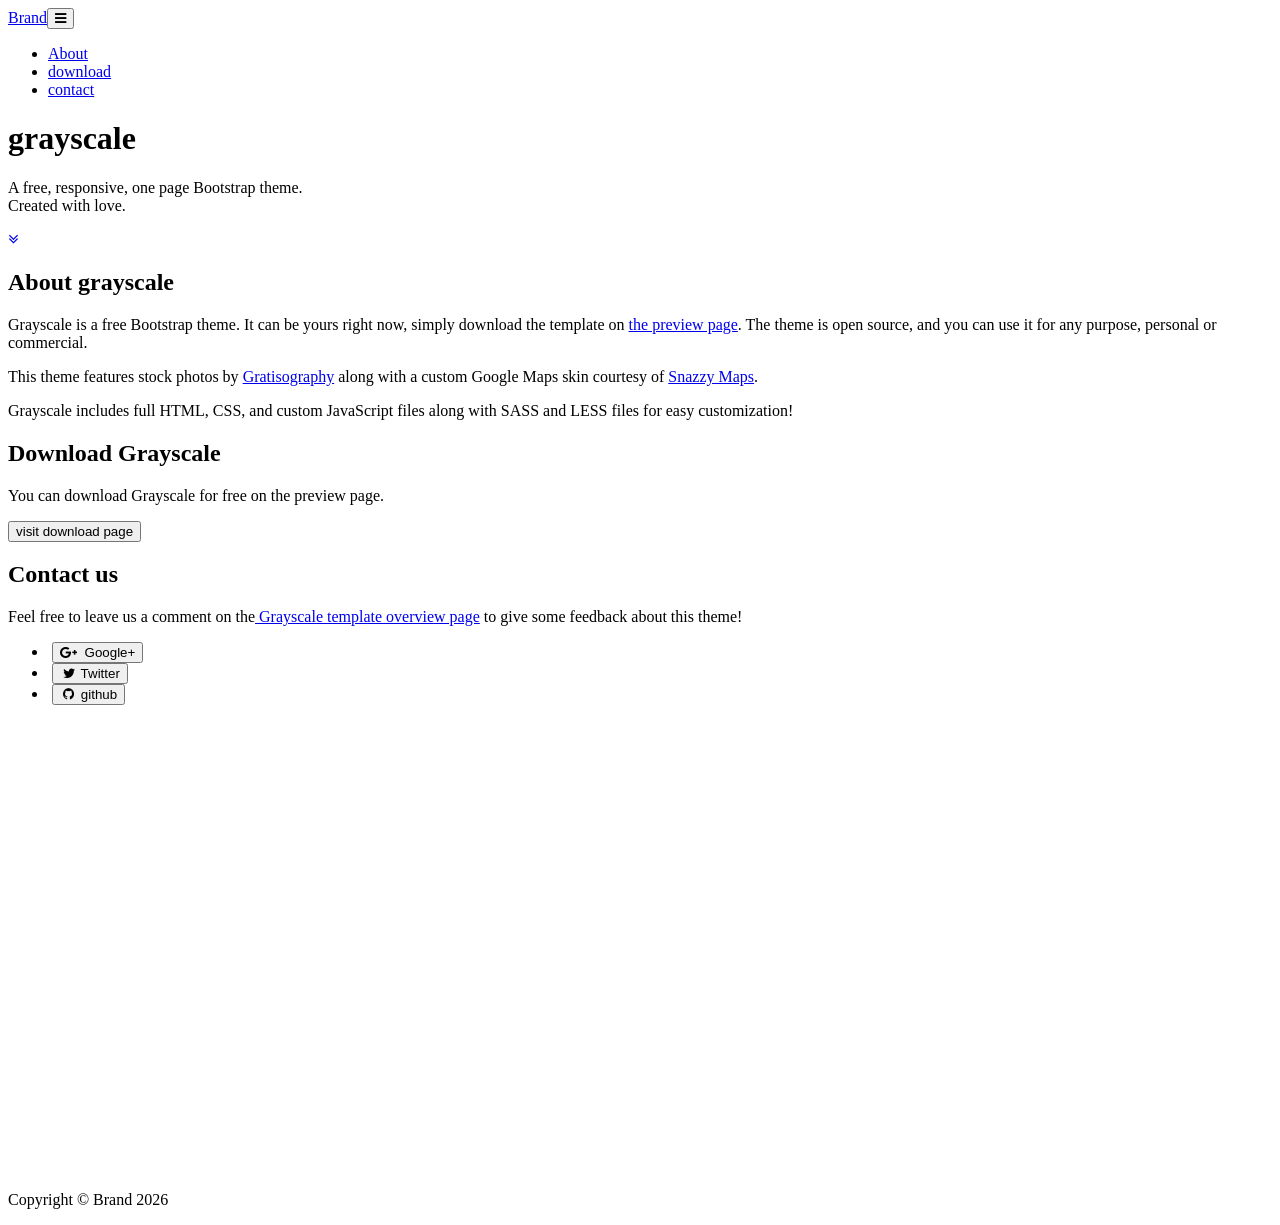
==== index.html @ bd088ab5 "Add files via upload" ====
<!DOCTYPE html><html data-bs-theme="light" lang="en"><head><meta charset="utf-8"><meta name="viewport" content="width=device-width, initial-scale=1.0, shrink-to-fit=no"><title>Home - Brand</title><link rel="stylesheet" href="/assets/bootstrap/css/bootstrap.min.css?h=da5424d62996475b4105c00abeff63c2"><link rel="stylesheet" href="https://cdnjs.cloudflare.com/ajax/libs/font-awesome/4.7.0/css/font-awesome.min.css"><link rel="stylesheet" href="/assets/css/styles.min.css?h=6386e0887ee20111e96bb14aa89dfb1a"></head><body id="page-top" data-bs-spy="scroll" data-bs-target="#mainNav" data-bs-offset="77"><nav class="navbar navbar-expand-md fixed-top" id="mainNav"><div class="container"><a class="navbar-brand" href="#">Brand</a><button class="navbar-toggler" data-bs-toggle="collapse" data-bs-target="#navbarResponsive" type="button" aria-controls="navbarResponsive" aria-expanded="false" aria-label="Toggle navigation" value="Menu"><i class="fa fa-bars"></i></button><div class="collapse navbar-collapse" id="navbarResponsive"><ul class="navbar-nav ms-auto"><li class="nav-item nav-link"><a class="nav-link active" href="#about">About</a></li><li class="nav-item nav-link"><a class="nav-link" href="#download">download</a></li><li class="nav-item nav-link"><a class="nav-link" href="#contact">contact</a></li></ul></div></div></nav><header class="masthead" style="background-image:url('/assets/img/intro-bg.jpg?h=145cae4a8124ee5dac950230c1552d3c');"><div class="intro-body"><div class="container"><div class="row"><div class="col-lg-8 mx-auto"><h1 class="brand-heading">grayscale</h1><p class="intro-text">A free, responsive, one page Bootstrap theme.<br>Created with love.</p><a class="btn btn-link btn-circle" role="button" href="#about"><i class="fa fa-angle-double-down"></i></a></div></div></div></div></header><section class="text-center content-section" id="about"><div class="container"><div class="row"><div class="col-lg-8 mx-auto"><h2>About grayscale</h2><p>Grayscale is a free Bootstrap theme. It can be yours right now, simply download the template on&nbsp;<a href="#">the preview page</a>. The theme is open source, and you can use it for any purpose, personal or commercial.</p><p>This theme features stock photos by&nbsp;<a href="#">Gratisography</a>&nbsp;along with a custom Google Maps skin courtesy of&nbsp;<a href="#">Snazzy Maps</a>.</p><p>Grayscale includes full HTML, CSS, and custom JavaScript files along with SASS and LESS files for easy customization!</p></div></div></div></section><section class="text-center download-section content-section" id="download" style="background-image:url('/assets/img/downloads-bg.jpg?h=a1c980f5883ce005385e0ccdc3919d4c');"><div class="container"><div class="col-lg-8 mx-auto"><h1>Download Grayscale</h1><p>You can download Grayscale for free on the preview page.</p><button class="btn btn-primary btn-lg btn-default" type="button">visit download page</button></div></div></section><section class="text-center content-section" id="contact"><div class="container"><div class="row"><div class="col-lg-8 mx-auto"><h2>Contact us</h2><p>Feel free to leave us a comment on the<a href="#">&nbsp;Grayscale template overview page</a>&nbsp;to give some feedback about this theme!</p><ul class="list-inline banner-social-buttons"><li class="list-inline-item">&nbsp;<button class="btn btn-primary btn-lg btn-default" type="button"><i class="fa fa-google-plus fa-fw"></i><span>&nbsp; Google+</span></button></li><li class="list-inline-item">&nbsp;<button class="btn btn-primary btn-lg btn-default" type="button"><i class="fa fa-twitter fa-fw"></i><span>&nbsp;Twitter</span></button></li><li class="list-inline-item">&nbsp;<button class="btn btn-primary btn-lg btn-default" type="button"><i class="fa fa-github fa-fw"></i><span>&nbsp;github</span></button></li></ul></div></div></div></section><!-- Start: Map Clean --><div><iframe allowfullscreen="" frameborder="0" src="https://cdn.bootstrapstudio.io/placeholders/map.html" width="100%" height="450"></iframe></div><!-- End: Map Clean --><footer><div class="container text-center"><p>Copyright ©&nbsp;Brand 2026</p></div></footer><script src="https://cdn.jsdelivr.net/npm/bootstrap@5.3.8/dist/js/bootstrap.bundle.min.js"></script><script src="/assets/js/script.min.js?h=995445c86fb6e8c6e42f293f1842a81a"></script></body></html>
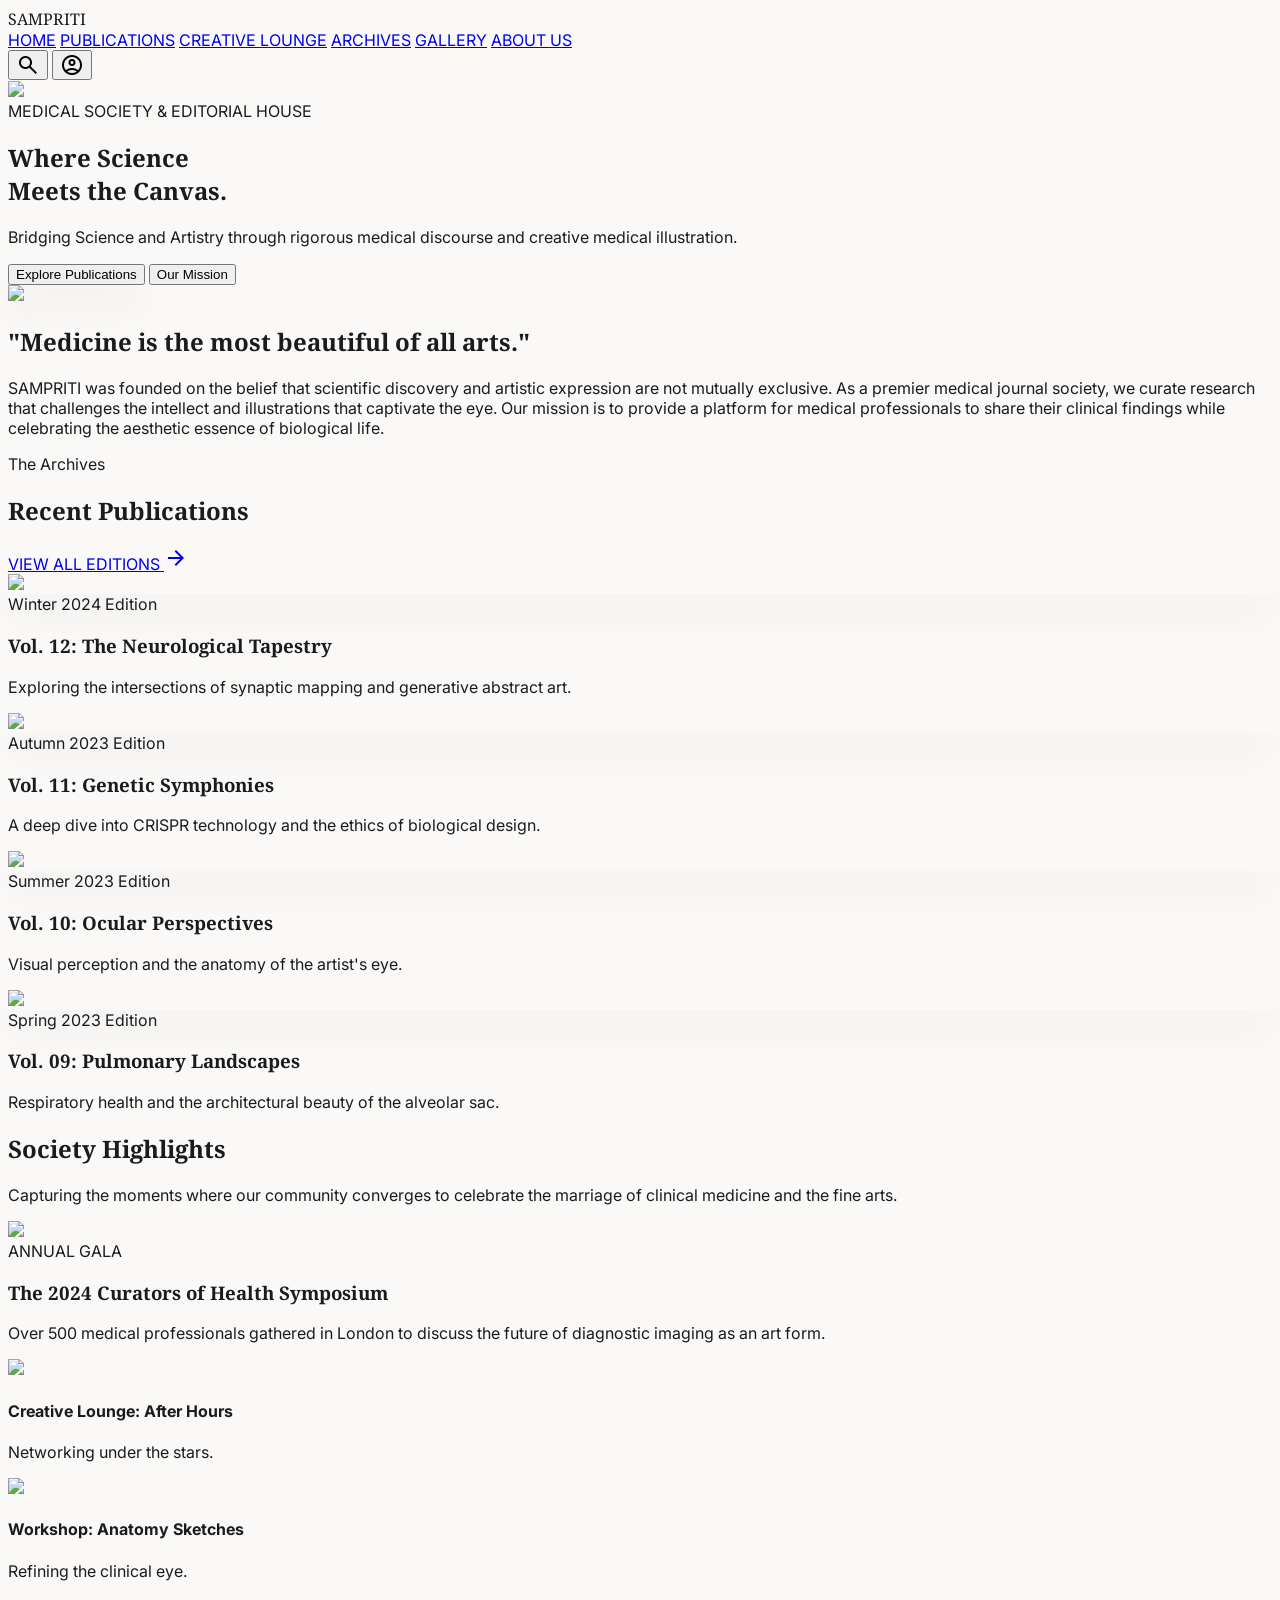
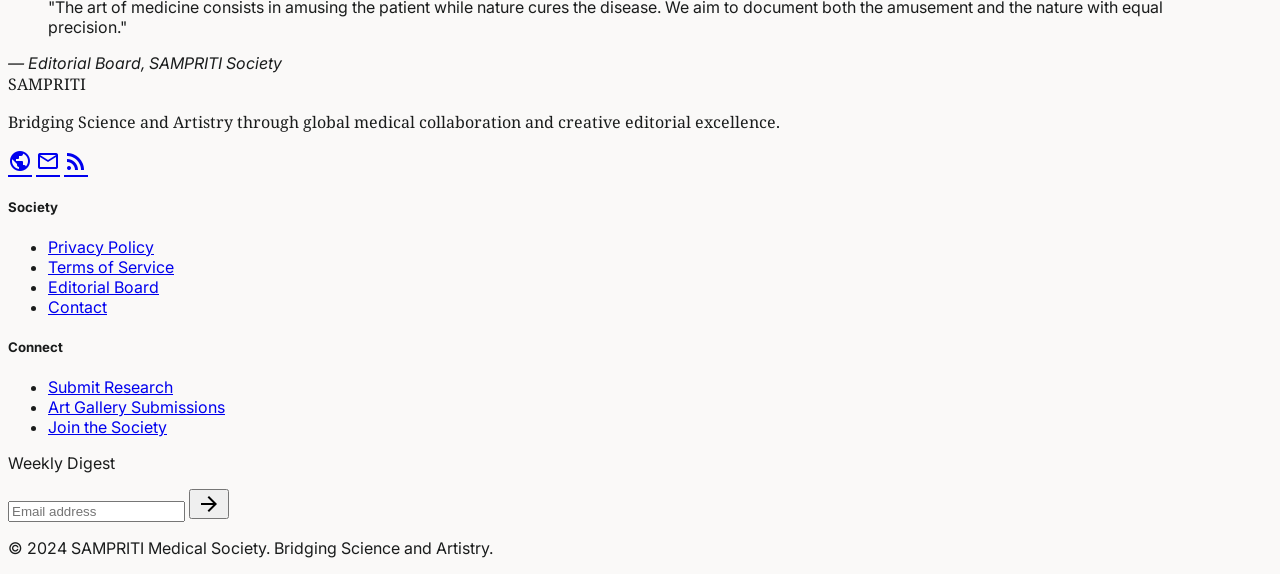
==== commit 9bd7434e: "Add files via upload" ====
--- a/index.html
+++ b/index.html
@@ -1 +1,311 @@
-<!DOCTYPE html><html data-bs-theme="light" lang="en"><head><meta charset="utf-8"><meta name="viewport" content="width=device-width, initial-scale=1.0, shrink-to-fit=no"><title>Home - Brand</title><link rel="stylesheet" href="/assets/bootstrap/css/bootstrap.min.css?h=da5424d62996475b4105c00abeff63c2"><link rel="stylesheet" href="https://cdnjs.cloudflare.com/ajax/libs/font-awesome/4.7.0/css/font-awesome.min.css"><link rel="stylesheet" href="/assets/css/styles.min.css?h=6386e0887ee20111e96bb14aa89dfb1a"></head><body id="page-top" data-bs-spy="scroll" data-bs-target="#mainNav" data-bs-offset="77"><nav class="navbar navbar-expand-md fixed-top" id="mainNav"><div class="container"><a class="navbar-brand" href="#">Brand</a><button class="navbar-toggler" data-bs-toggle="collapse" data-bs-target="#navbarResponsive" type="button" aria-controls="navbarResponsive" aria-expanded="false" aria-label="Toggle navigation" value="Menu"><i class="fa fa-bars"></i></button><div class="collapse navbar-collapse" id="navbarResponsive"><ul class="navbar-nav ms-auto"><li class="nav-item nav-link"><a class="nav-link active" href="#about">About</a></li><li class="nav-item nav-link"><a class="nav-link" href="#download">download</a></li><li class="nav-item nav-link"><a class="nav-link" href="#contact">contact</a></li></ul></div></div></nav><header class="masthead" style="background-image:url('/assets/img/intro-bg.jpg?h=145cae4a8124ee5dac950230c1552d3c');"><div class="intro-body"><div class="container"><div class="row"><div class="col-lg-8 mx-auto"><h1 class="brand-heading">grayscale</h1><p class="intro-text">A free, responsive, one page Bootstrap theme.<br>Created with love.</p><a class="btn btn-link btn-circle" role="button" href="#about"><i class="fa fa-angle-double-down"></i></a></div></div></div></div></header><section class="text-center content-section" id="about"><div class="container"><div class="row"><div class="col-lg-8 mx-auto"><h2>About grayscale</h2><p>Grayscale is a free Bootstrap theme. It can be yours right now, simply download the template on&nbsp;<a href="#">the preview page</a>. The theme is open source, and you can use it for any purpose, personal or commercial.</p><p>This theme features stock photos by&nbsp;<a href="#">Gratisography</a>&nbsp;along with a custom Google Maps skin courtesy of&nbsp;<a href="#">Snazzy Maps</a>.</p><p>Grayscale includes full HTML, CSS, and custom JavaScript files along with SASS and LESS files for easy customization!</p></div></div></div></section><section class="text-center download-section content-section" id="download" style="background-image:url('/assets/img/downloads-bg.jpg?h=a1c980f5883ce005385e0ccdc3919d4c');"><div class="container"><div class="col-lg-8 mx-auto"><h1>Download Grayscale</h1><p>You can download Grayscale for free on the preview page.</p><button class="btn btn-primary btn-lg btn-default" type="button">visit download page</button></div></div></section><section class="text-center content-section" id="contact"><div class="container"><div class="row"><div class="col-lg-8 mx-auto"><h2>Contact us</h2><p>Feel free to leave us a comment on the<a href="#">&nbsp;Grayscale template overview page</a>&nbsp;to give some feedback about this theme!</p><ul class="list-inline banner-social-buttons"><li class="list-inline-item">&nbsp;<button class="btn btn-primary btn-lg btn-default" type="button"><i class="fa fa-google-plus fa-fw"></i><span>&nbsp; Google+</span></button></li><li class="list-inline-item">&nbsp;<button class="btn btn-primary btn-lg btn-default" type="button"><i class="fa fa-twitter fa-fw"></i><span>&nbsp;Twitter</span></button></li><li class="list-inline-item">&nbsp;<button class="btn btn-primary btn-lg btn-default" type="button"><i class="fa fa-github fa-fw"></i><span>&nbsp;github</span></button></li></ul></div></div></div></section><!-- Start: Map Clean --><div><iframe allowfullscreen="" frameborder="0" src="https://cdn.bootstrapstudio.io/placeholders/map.html" width="100%" height="450"></iframe></div><!-- End: Map Clean --><footer><div class="container text-center"><p>Copyright ©&nbsp;Brand 2026</p></div></footer><script src="https://cdn.jsdelivr.net/npm/bootstrap@5.3.8/dist/js/bootstrap.bundle.min.js"></script><script src="/assets/js/script.min.js?h=995445c86fb6e8c6e42f293f1842a81a"></script></body></html>+<!DOCTYPE html>
+
+<html class="light" lang="en"><head>
+<meta charset="utf-8"/>
+<meta content="width=device-width, initial-scale=1.0" name="viewport"/>
+<title>SAMPRITI | Medical Society Journal</title>
+<script src="https://cdn.tailwindcss.com?plugins=forms,container-queries"></script>
+<link href="https://fonts.googleapis.com/css2?family=Noto+Serif:ital,wght@0,400;0,700;1,400&amp;family=Inter:wght@300;400;500;600;700&amp;display=swap" rel="stylesheet"/>
+<link href="https://fonts.googleapis.com/css2?family=Material+Symbols+Outlined:wght,FILL@100..700,0..1&amp;display=swap" rel="stylesheet"/>
+<link href="https://fonts.googleapis.com/css2?family=Material+Symbols+Outlined:wght,FILL@100..700,0..1&amp;display=swap" rel="stylesheet"/>
+<script id="tailwind-config">
+        tailwind.config = {
+          darkMode: "class",
+          theme: {
+            extend: {
+              colors: {
+                "surface-container": "#eeeeed",
+                "inverse-primary": "#a7cbe4",
+                "primary": "#073246",
+                "tertiary": "#3f2b00",
+                "on-primary": "#ffffff",
+                "on-error": "#ffffff",
+                "on-secondary-container": "#006e6f",
+                "on-secondary": "#ffffff",
+                "background": "#faf9f8",
+                "on-primary-container": "#93b7cf",
+                "surface-container-low": "#f4f3f2",
+                "on-tertiary": "#ffffff",
+                "secondary-container": "#90eff0",
+                "tertiary-fixed": "#ffdea6",
+                "surface-bright": "#faf9f8",
+                "surface-container-lowest": "#ffffff",
+                "secondary-fixed-dim": "#76d6d6",
+                "surface-container-high": "#e9e8e7",
+                "surface-variant": "#e3e2e1",
+                "on-surface-variant": "#40484c",
+                "on-primary-fixed-variant": "#264b5f",
+                "on-secondary-fixed-variant": "#004f50",
+                "error-container": "#ffdad6",
+                "outline-variant": "#c0c7cd",
+                "surface-tint": "#3f6378",
+                "primary-container": "#24495d",
+                "primary-fixed": "#c4e7ff",
+                "secondary": "#00696a",
+                "on-error-container": "#93000a",
+                "surface-dim": "#dadad9",
+                "primary-fixed-dim": "#a7cbe4",
+                "inverse-on-surface": "#f1f0f0",
+                "outline": "#71787d",
+                "on-surface": "#1a1c1c",
+                "on-tertiary-container": "#e0a935",
+                "tertiary-container": "#5b4000",
+                "on-tertiary-fixed": "#271900",
+                "on-secondary-fixed": "#002020",
+                "inverse-surface": "#2f3130",
+                "surface-container-highest": "#e3e2e1",
+                "tertiary-fixed-dim": "#f7bd48",
+                "secondary-fixed": "#93f2f3",
+                "on-tertiary-fixed-variant": "#5d4200",
+                "on-background": "#1a1c1c",
+                "error": "#ba1a1a",
+                "surface": "#faf9f8",
+                "on-primary-fixed": "#001e2c"
+              },
+              fontFamily: {
+                "headline": ["Noto Serif", "serif"],
+                "body": ["Inter", "sans-serif"],
+                "label": ["Inter", "sans-serif"]
+              },
+              borderRadius: {"DEFAULT": "0.125rem", "lg": "0.25rem", "xl": "0.5rem", "full": "0.75rem"},
+            },
+          },
+        }
+    </script>
+<style>
+        .material-symbols-outlined {
+            font-variation-settings: 'FILL' 0, 'wght' 400, 'GRAD' 0, 'opsz' 24;
+        }
+        .hero-gradient {
+            background: linear-gradient(135deg, #073246 0%, #24495d 100%);
+        }
+        .editorial-shadow {
+            box-shadow: 0 20px 40px rgba(26, 28, 28, 0.05);
+        }
+        body {
+            font-family: 'Inter', sans-serif;
+            background-color: #faf9f8;
+            color: #1a1c1c;
+        }
+        h1, h2, h3 {
+            font-family: 'Noto Serif', serif;
+        }
+    </style>
+</head>
+<body class="bg-background text-on-background">
+<!-- Top Navigation Bar -->
+<header class="bg-[#faf9f8] dark:bg-[#1a1c1c] shadow-sm dark:shadow-none docked full-width top-0 z-50">
+<nav class="flex justify-between items-center w-full px-12 py-6 max-w-screen-2xl mx-auto">
+<div class="text-2xl font-bold tracking-tight text-[#073246] dark:text-[#faf9f8]" style="font-family: Noto Serif, serif;">
+                SAMPRITI
+            </div>
+<div class="hidden md:flex items-center space-gap-8 gap-8">
+<a class="text-[#00696a] dark:text-[#f7bd48] border-b-2 border-[#00696a] pb-1 font-semibold text-sm tracking-wide transition-all" href="#">HOME</a>
+<a class="text-[#1a1c1c] dark:text-[#faf9f8] opacity-80 hover:opacity-100 transition-opacity hover:text-[#00696a] dark:hover:text-[#f7bd48] text-sm tracking-wide" href="#">PUBLICATIONS</a>
+<a class="text-[#1a1c1c] dark:text-[#faf9f8] opacity-80 hover:opacity-100 transition-opacity hover:text-[#00696a] dark:hover:text-[#f7bd48] text-sm tracking-wide" href="#">CREATIVE LOUNGE</a>
+<a class="text-[#1a1c1c] dark:text-[#faf9f8] opacity-80 hover:opacity-100 transition-opacity hover:text-[#00696a] dark:hover:text-[#f7bd48] text-sm tracking-wide" href="#">ARCHIVES</a>
+<a class="text-[#1a1c1c] dark:text-[#faf9f8] opacity-80 hover:opacity-100 transition-opacity hover:text-[#00696a] dark:hover:text-[#f7bd48] text-sm tracking-wide" href="#">GALLERY</a>
+<a class="text-[#1a1c1c] dark:text-[#faf9f8] opacity-80 hover:opacity-100 transition-opacity hover:text-[#00696a] dark:hover:text-[#f7bd48] text-sm tracking-wide" href="#">ABOUT US</a>
+</div>
+<div class="flex items-center gap-4 text-[#073246] dark:text-[#24495d]">
+<button class="material-symbols-outlined p-2 hover:bg-surface-container rounded-full transition-colors">search</button>
+<button class="material-symbols-outlined p-2 hover:bg-surface-container rounded-full transition-colors">account_circle</button>
+</div>
+</nav>
+</header>
+<main>
+<!-- Hero Section -->
+<section class="relative min-h-[870px] flex items-center overflow-hidden">
+<div class="absolute inset-0 z-0">
+<img class="w-full h-full object-cover opacity-20 grayscale-0 mix-blend-multiply" data-alt="Abstract macro photography of colorful medical fluids mixing in a petri dish, mimicking a nebula with deep blues and gold highlights" src="https://lh3.googleusercontent.com/aida-public/[base64]"/>
+<div class="hero-gradient absolute inset-0 opacity-90"></div>
+</div>
+<div class="relative z-10 max-w-screen-2xl mx-auto px-12 grid grid-cols-1 lg:grid-cols-12 gap-12 items-center">
+<div class="lg:col-span-7">
+<span class="text-tertiary-fixed-dim font-bold tracking-[0.2em] text-xs mb-4 block">MEDICAL SOCIETY &amp; EDITORIAL HOUSE</span>
+<h1 class="text-on-primary text-6xl md:text-8xl leading-tight mb-8 font-headline">
+                        Where Science <br/> <span class="italic font-normal text-tertiary-fixed-dim">Meets the Canvas.</span>
+</h1>
+<p class="text-on-primary-container text-xl md:text-2xl font-light leading-relaxed mb-10 max-w-xl font-body">
+                        Bridging Science and Artistry through rigorous medical discourse and creative medical illustration. 
+                    </p>
+<div class="flex gap-6">
+<button class="bg-gradient-to-br from-primary to-primary-container text-on-primary px-8 py-4 rounded-lg font-medium tracking-wide editorial-shadow hover:scale-[1.02] transition-transform">
+                            Explore Publications
+                        </button>
+<button class="border border-outline-variant border-opacity-30 text-on-primary px-8 py-4 rounded-lg font-medium hover:bg-white/5 transition-colors">
+                            Our Mission
+                        </button>
+</div>
+</div>
+<div class="lg:col-span-5 hidden lg:block">
+<div class="relative">
+<div class="absolute -top-12 -left-12 w-64 h-64 bg-tertiary-fixed-dim/10 rounded-full blur-3xl"></div>
+<img class="rounded-lg shadow-2xl relative z-10 transform rotate-3 hover:rotate-0 transition-transform duration-500 editorial-shadow border border-white/10" data-alt="Detailed anatomical illustration of a human heart rendered in a vintage watercolor style with scientific annotations" src="https://lh3.googleusercontent.com/aida-public/[base64]"/>
+</div>
+</div>
+</div>
+</section>
+<!-- Mission Statement / Intro -->
+<section class="py-24 bg-surface px-12">
+<div class="max-w-4xl mx-auto text-center">
+<div class="inline-block h-12 w-px bg-tertiary-fixed-dim mb-8"></div>
+<h2 class="text-primary text-4xl md:text-5xl font-headline mb-8 italic">"Medicine is the most beautiful of all arts."</h2>
+<p class="text-on-surface-variant text-lg leading-loose font-body">
+                    SAMPRITI was founded on the belief that scientific discovery and artistic expression are not mutually exclusive. As a premier medical journal society, we curate research that challenges the intellect and illustrations that captivate the eye. Our mission is to provide a platform for medical professionals to share their clinical findings while celebrating the aesthetic essence of biological life.
+                </p>
+</div>
+</section>
+<!-- Recent Publications (Magazine Layout) -->
+<section class="py-24 bg-surface-container-low px-12">
+<div class="max-w-screen-2xl mx-auto">
+<div class="flex justify-between items-end mb-16">
+<div>
+<span class="text-secondary font-bold tracking-widest text-xs uppercase mb-2 block">The Archives</span>
+<h2 class="text-primary text-4xl font-headline">Recent Publications</h2>
+</div>
+<a class="text-secondary font-semibold flex items-center gap-2 hover:gap-4 transition-all group" href="#">
+                        VIEW ALL EDITIONS 
+                        <span class="material-symbols-outlined text-sm">arrow_forward</span>
+</a>
+</div>
+<div class="grid grid-cols-1 md:grid-cols-2 lg:grid-cols-4 gap-12">
+<!-- Issue 01 -->
+<div class="group cursor-pointer">
+<div class="aspect-[3/4] bg-white overflow-hidden rounded-lg editorial-shadow mb-6 transition-transform group-hover:-translate-y-2">
+<img class="w-full h-full object-cover grayscale group-hover:grayscale-0 transition-all duration-700" data-alt="Minimalist magazine cover titled SAMPRITI with a high-contrast black and white image of a microscope lens and surgical steel" src="https://lh3.googleusercontent.com/aida-public/[base64]"/>
+</div>
+<span class="text-tertiary font-bold text-[10px] tracking-widest uppercase mb-1 block">Winter 2024 Edition</span>
+<h3 class="text-primary text-xl font-headline group-hover:text-secondary transition-colors">Vol. 12: The Neurological Tapestry</h3>
+<p class="text-on-surface-variant text-sm mt-2 line-clamp-2">Exploring the intersections of synaptic mapping and generative abstract art.</p>
+</div>
+<!-- Issue 02 -->
+<div class="group cursor-pointer lg:mt-12">
+<div class="aspect-[3/4] bg-white overflow-hidden rounded-lg editorial-shadow mb-6 transition-transform group-hover:-translate-y-2">
+<img class="w-full h-full object-cover group-hover:scale-110 transition-transform duration-700" data-alt="Magazine cover featuring a vibrant, artistic 3D rendering of a double helix DNA strand made of glass and light" src="https://lh3.googleusercontent.com/aida-public/[base64]"/>
+</div>
+<span class="text-tertiary font-bold text-[10px] tracking-widest uppercase mb-1 block">Autumn 2023 Edition</span>
+<h3 class="text-primary text-xl font-headline group-hover:text-secondary transition-colors">Vol. 11: Genetic Symphonies</h3>
+<p class="text-on-surface-variant text-sm mt-2 line-clamp-2">A deep dive into CRISPR technology and the ethics of biological design.</p>
+</div>
+<!-- Issue 03 -->
+<div class="group cursor-pointer">
+<div class="aspect-[3/4] bg-white overflow-hidden rounded-lg editorial-shadow mb-6 transition-transform group-hover:-translate-y-2">
+<img class="w-full h-full object-cover group-hover:scale-110 transition-transform duration-700" data-alt="Elegant magazine cover showing a close-up of a human eye with golden paint flecks on the iris, very editorial style" src="https://lh3.googleusercontent.com/aida-public/[base64]"/>
+</div>
+<span class="text-tertiary font-bold text-[10px] tracking-widest uppercase mb-1 block">Summer 2023 Edition</span>
+<h3 class="text-primary text-xl font-headline group-hover:text-secondary transition-colors">Vol. 10: Ocular Perspectives</h3>
+<p class="text-on-surface-variant text-sm mt-2 line-clamp-2">Visual perception and the anatomy of the artist's eye.</p>
+</div>
+<!-- Issue 04 -->
+<div class="group cursor-pointer lg:mt-12">
+<div class="aspect-[3/4] bg-white overflow-hidden rounded-lg editorial-shadow mb-6 transition-transform group-hover:-translate-y-2">
+<img class="w-full h-full object-cover group-hover:scale-110 transition-transform duration-700" data-alt="Scientific journal cover showing a macro shot of organic leaf veins resembling lung structures" src="https://lh3.googleusercontent.com/aida-public/[base64]"/>
+</div>
+<span class="text-tertiary font-bold text-[10px] tracking-widest uppercase mb-1 block">Spring 2023 Edition</span>
+<h3 class="text-primary text-xl font-headline group-hover:text-secondary transition-colors">Vol. 09: Pulmonary Landscapes</h3>
+<p class="text-on-surface-variant text-sm mt-2 line-clamp-2">Respiratory health and the architectural beauty of the alveolar sac.</p>
+</div>
+</div>
+</div>
+</section>
+<!-- Society Highlights (Bento Grid) -->
+<section class="py-24 bg-surface px-12">
+<div class="max-w-screen-2xl mx-auto">
+<div class="text-center mb-16">
+<h2 class="text-primary text-5xl font-headline mb-4">Society Highlights</h2>
+<p class="text-on-surface-variant max-w-2xl mx-auto font-body">Capturing the moments where our community converges to celebrate the marriage of clinical medicine and the fine arts.</p>
+</div>
+<div class="grid grid-cols-1 md:grid-cols-3 grid-rows-2 gap-6 h-auto md:h-[800px]">
+<!-- Large Highlight -->
+<div class="md:col-span-2 md:row-span-2 relative overflow-hidden rounded-lg group">
+<img class="w-full h-full object-cover transition-transform duration-1000 group-hover:scale-105" data-alt="Large audience in a dimly lit, high-end lecture hall watching a presentation of medical illustrations on a screen" src="https://lh3.googleusercontent.com/aida-public/[base64]"/>
+<div class="absolute inset-0 bg-gradient-to-t from-primary/90 via-primary/20 to-transparent"></div>
+<div class="absolute bottom-10 left-10 right-10">
+<span class="bg-tertiary-fixed-dim text-on-tertiary-fixed font-bold text-[10px] px-3 py-1 tracking-widest uppercase rounded-sm inline-block mb-4">ANNUAL GALA</span>
+<h3 class="text-on-primary text-3xl font-headline mb-4">The 2024 Curators of Health Symposium</h3>
+<p class="text-on-primary-container max-w-lg">Over 500 medical professionals gathered in London to discuss the future of diagnostic imaging as an art form.</p>
+</div>
+</div>
+<!-- Small Highlight 1 -->
+<div class="relative overflow-hidden rounded-lg group">
+<img class="w-full h-full object-cover transition-transform duration-1000 group-hover:scale-105" data-alt="Chic rooftop networking event at night with city lights in the background and people in formal wear" src="https://lh3.googleusercontent.com/aida-public/[base64]"/>
+<div class="absolute inset-0 bg-primary/40 group-hover:bg-primary/20 transition-colors"></div>
+<div class="absolute bottom-6 left-6">
+<h4 class="text-on-primary text-xl font-headline">Creative Lounge: After Hours</h4>
+<p class="text-on-primary-container text-xs mt-1">Networking under the stars.</p>
+</div>
+</div>
+<!-- Small Highlight 2 -->
+<div class="relative overflow-hidden rounded-lg group">
+<img class="w-full h-full object-cover transition-transform duration-1000 group-hover:scale-105" data-alt="Close up of an artist's hands sketching human anatomy with charcoal on a large paper" src="https://lh3.googleusercontent.com/aida-public/[base64]"/>
+<div class="absolute inset-0 bg-primary/40 group-hover:bg-primary/20 transition-colors"></div>
+<div class="absolute bottom-6 left-6">
+<h4 class="text-on-primary text-xl font-headline">Workshop: Anatomy Sketches</h4>
+<p class="text-on-primary-container text-xs mt-1">Refining the clinical eye.</p>
+</div>
+</div>
+</div>
+</div>
+</section>
+<!-- Curated Pull-Quote Section -->
+<section class="py-32 px-12 bg-surface-container-lowest">
+<div class="max-w-4xl mx-auto relative">
+<div class="absolute -left-8 top-0 bottom-0 w-1 bg-tertiary-fixed-dim"></div>
+<blockquote class="text-primary text-3xl md:text-5xl font-headline leading-tight italic pl-8">
+                    "The art of medicine consists in amusing the patient while nature cures the disease. We aim to document both the amusement and the nature with equal precision."
+                </blockquote>
+<cite class="block mt-8 pl-8 text-on-surface-variant font-body text-lg">— Editorial Board, SAMPRITI Society</cite>
+</div>
+</section>
+</main>
+<!-- Footer -->
+<footer class="bg-[#f4f3f2] dark:bg-[#121414] w-full mt-auto py-16 px-12 border-t border-[#073246]/10">
+<div class="max-w-screen-2xl mx-auto flex flex-col md:flex-row justify-between items-start gap-12">
+<div class="max-w-sm">
+<div class="text-xl font-bold text-[#073246] dark:text-[#faf9f8] mb-4" style="font-family: Noto Serif, serif;">
+                    SAMPRITI
+                </div>
+<p class="text-[#1a1c1c] dark:text-[#faf9f8] opacity-60 text-sm italic mb-6 leading-relaxed" style="font-family: Noto Serif, serif;">
+                    Bridging Science and Artistry through global medical collaboration and creative editorial excellence.
+                </p>
+<div class="flex gap-4">
+<a class="material-symbols-outlined text-[#073246] dark:text-[#f7bd48] opacity-60 hover:opacity-100 transition-opacity" href="#">public</a>
+<a class="material-symbols-outlined text-[#073246] dark:text-[#f7bd48] opacity-60 hover:opacity-100 transition-opacity" href="#">mail</a>
+<a class="material-symbols-outlined text-[#073246] dark:text-[#f7bd48] opacity-60 hover:opacity-100 transition-opacity" href="#">rss_feed</a>
+</div>
+</div>
+<div class="grid grid-cols-2 gap-16">
+<div>
+<h5 class="text-[#073246] dark:text-[#f7bd48] font-bold text-xs tracking-widest uppercase mb-6">Society</h5>
+<ul class="flex flex-col gap-4">
+<li><a class="text-[#1a1c1c] dark:text-[#faf9f8] opacity-60 hover:text-[#f7bd48] dark:hover:text-[#f7bd48] transition-all text-sm" href="#">Privacy Policy</a></li>
+<li><a class="text-[#1a1c1c] dark:text-[#faf9f8] opacity-60 hover:text-[#f7bd48] dark:hover:text-[#f7bd48] transition-all text-sm" href="#">Terms of Service</a></li>
+<li><a class="text-[#1a1c1c] dark:text-[#faf9f8] opacity-60 hover:text-[#f7bd48] dark:hover:text-[#f7bd48] transition-all text-sm" href="#">Editorial Board</a></li>
+<li><a class="text-[#1a1c1c] dark:text-[#faf9f8] opacity-60 hover:text-[#f7bd48] dark:hover:text-[#f7bd48] transition-all text-sm" href="#">Contact</a></li>
+</ul>
+</div>
+<div>
+<h5 class="text-[#073246] dark:text-[#f7bd48] font-bold text-xs tracking-widest uppercase mb-6">Connect</h5>
+<ul class="flex flex-col gap-4">
+<li><a class="text-[#1a1c1c] dark:text-[#faf9f8] opacity-60 hover:text-[#f7bd48] dark:hover:text-[#f7bd48] transition-all text-sm" href="#">Submit Research</a></li>
+<li><a class="text-[#1a1c1c] dark:text-[#faf9f8] opacity-60 hover:text-[#f7bd48] dark:hover:text-[#f7bd48] transition-all text-sm" href="#">Art Gallery Submissions</a></li>
+<li><a class="text-[#1a1c1c] dark:text-[#faf9f8] opacity-60 hover:text-[#f7bd48] dark:hover:text-[#f7bd48] transition-all text-sm" href="#">Join the Society</a></li>
+</ul>
+</div>
+</div>
+<div class="w-full md:w-auto md:text-right flex flex-col items-end">
+<div class="bg-primary/5 p-6 rounded-lg mb-6 max-w-xs text-left">
+<p class="text-[#073246] text-xs font-bold mb-2 tracking-widest uppercase">Weekly Digest</p>
+<div class="flex border-b border-[#073246]/20 py-2">
+<input class="bg-transparent border-none text-sm w-full focus:ring-0 placeholder:text-primary/40" placeholder="Email address" type="email"/>
+<button class="material-symbols-outlined text-primary">arrow_forward</button>
+</div>
+</div>
+<p class="text-[#1a1c1c] dark:text-[#faf9f8] opacity-60 text-[10px] tracking-widest uppercase">
+                    © 2024 SAMPRITI Medical Society. Bridging Science and Artistry.
+                </p>
+</div>
+</div>
+</footer>
+</body></html>
